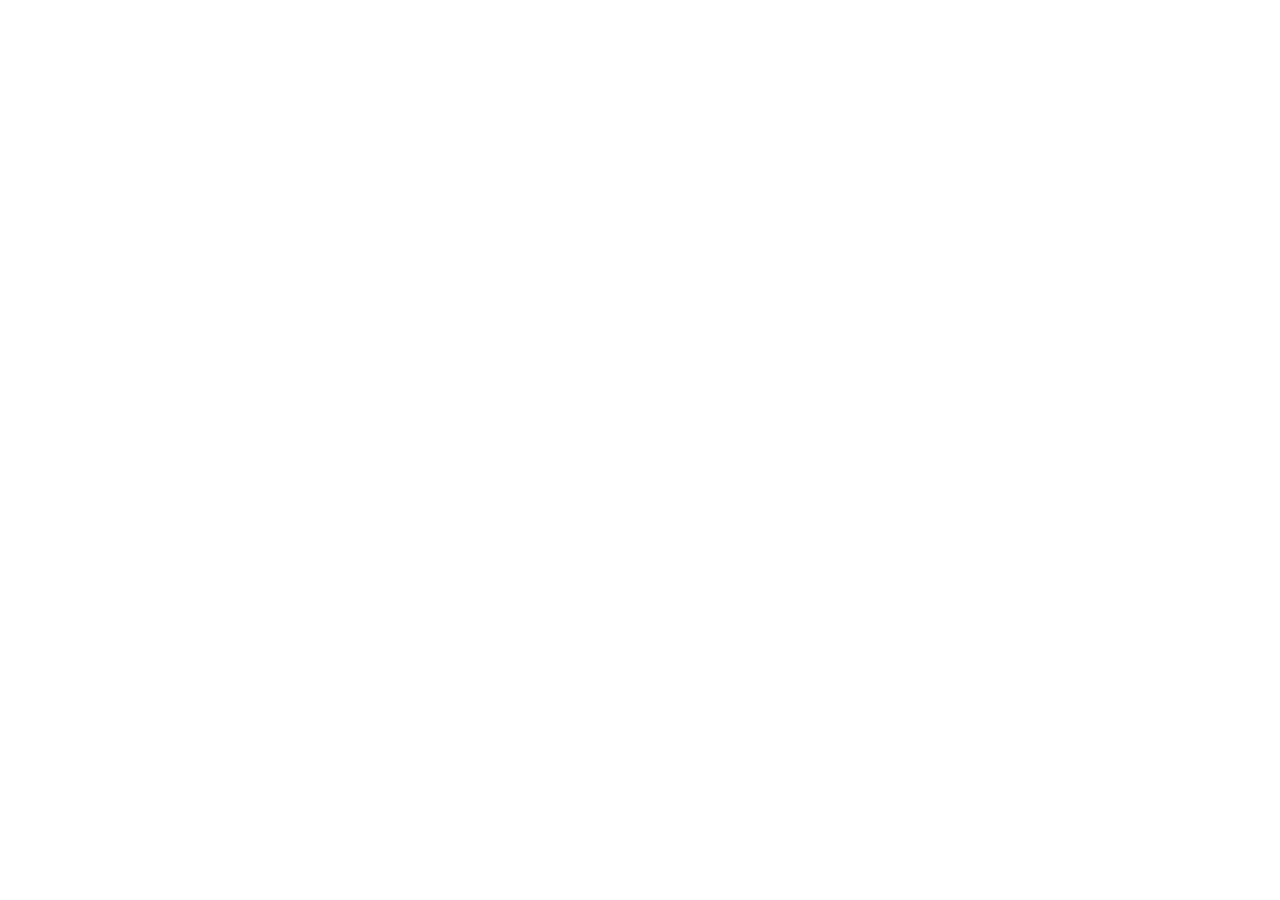
==== esercizi.html @ a3461061 "Prima pagina html - primo commit" ====
<!DOCTYPE html>
<html lang="it">

<head>
  <meta charset="UTF-8">
  <meta http-equiv="X-UA-Compatible" content="IE-edge">
  <meta name="viewport" content="width=device-width, initial-scale=1.0">
  <title>PROJECT WEEK 2 - JAVASCRIPT</title>
</head>

<body>
  <script src="assets/js/script.js"></script>
</body>

</html>
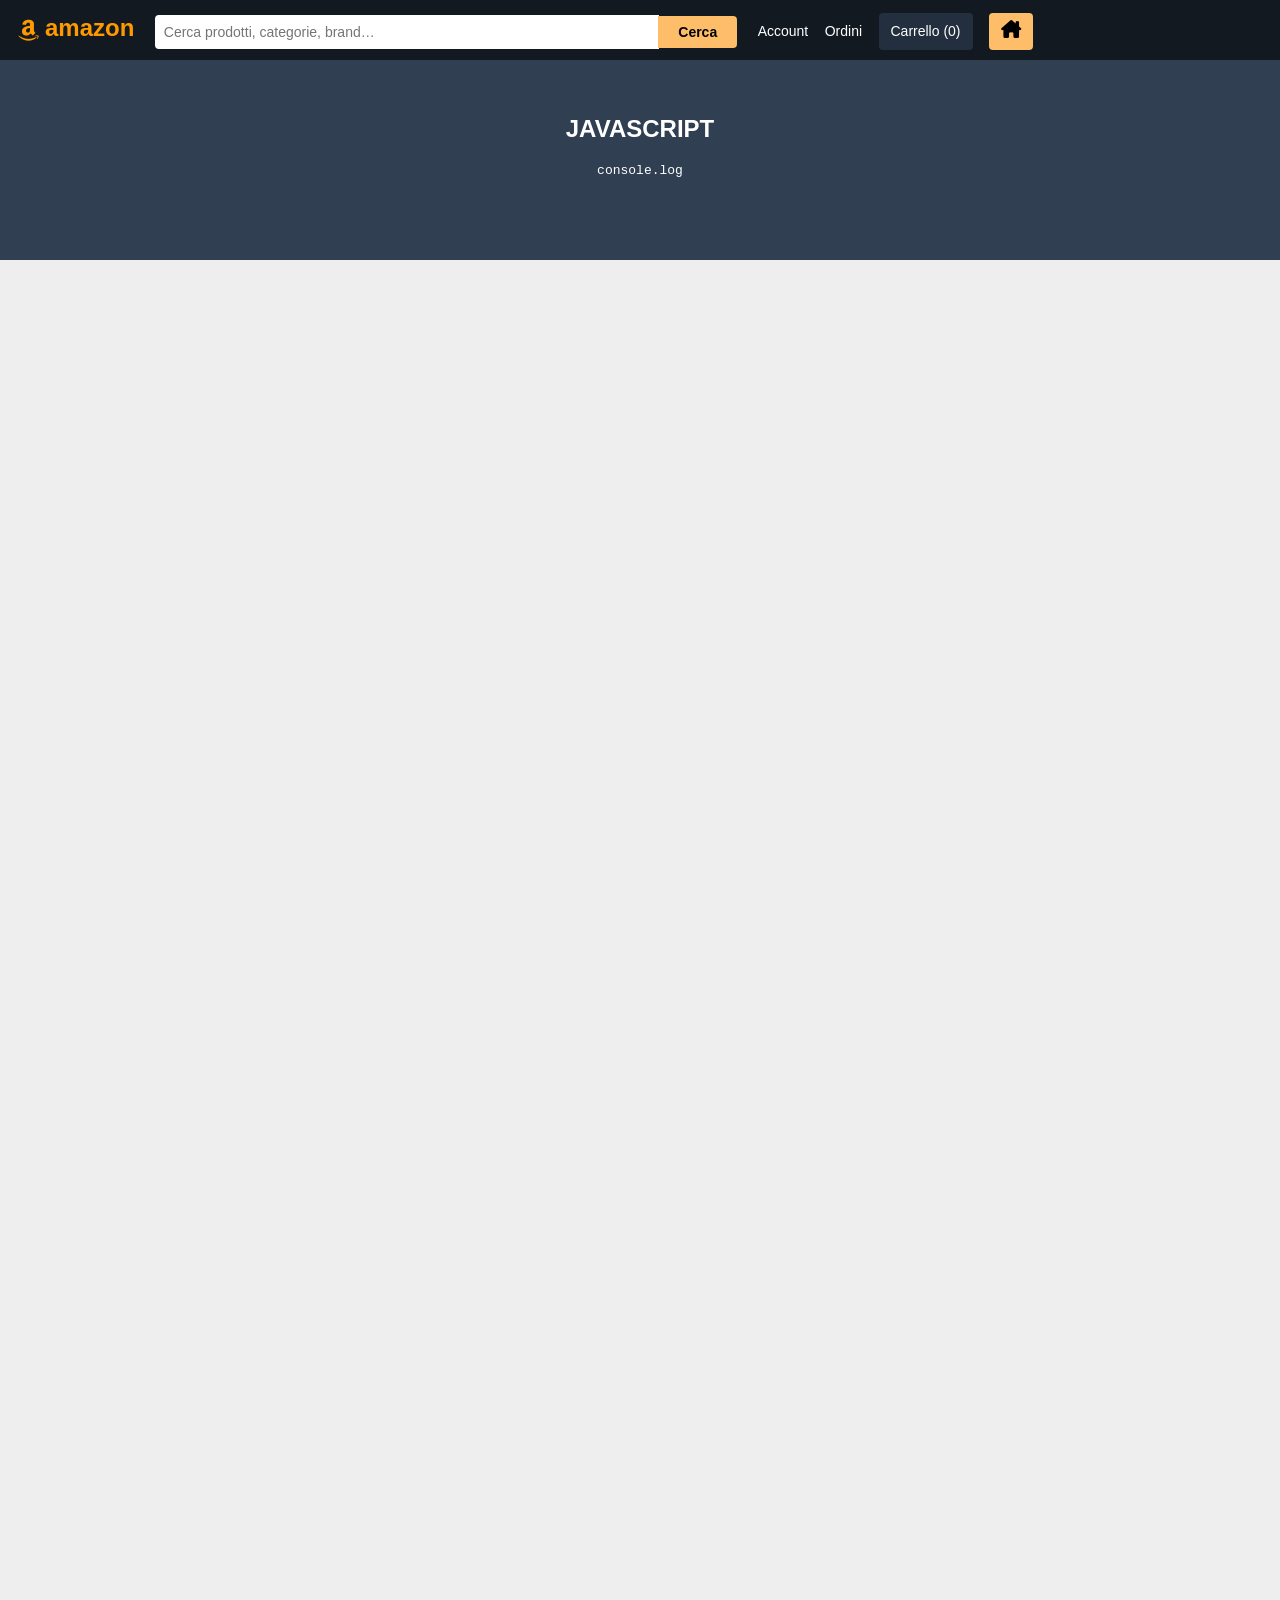
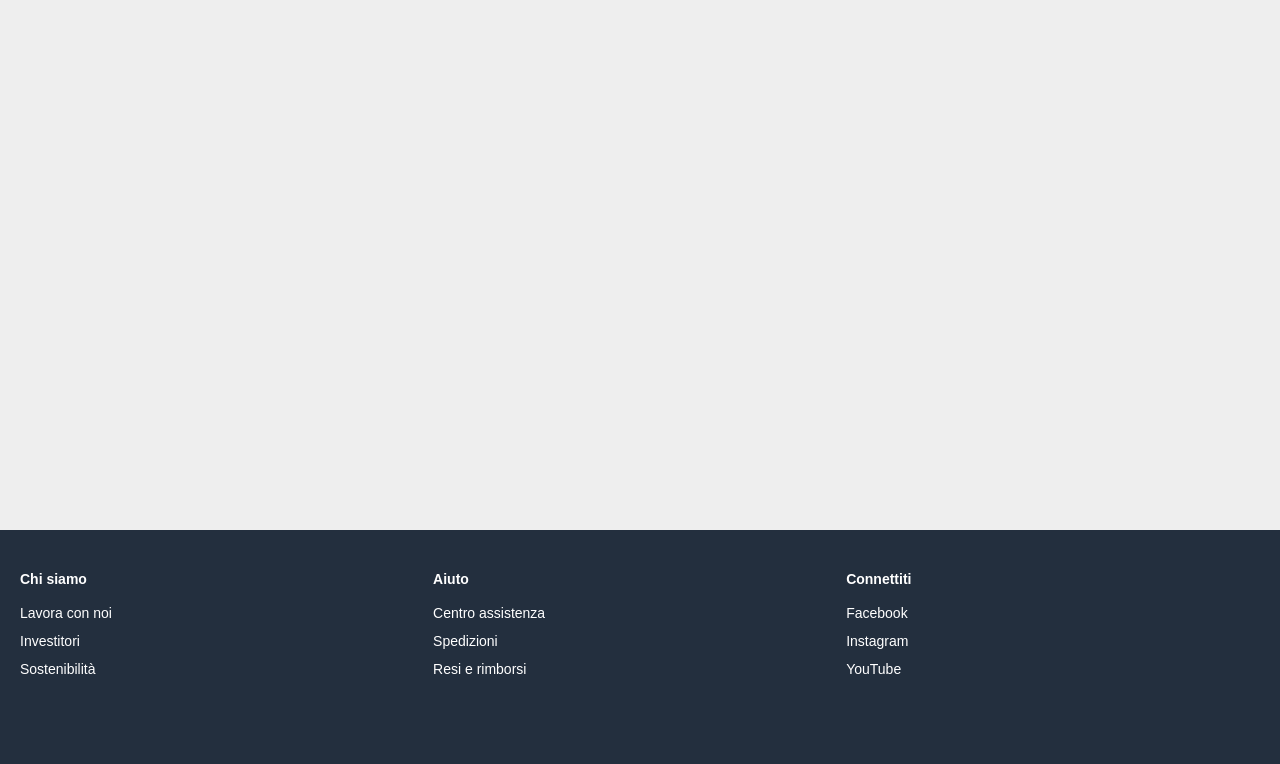
==== commit cdc0ca9e: "Pagina 2 Html" ====
--- a/esercizi.html
+++ b/esercizi.html
@@ -5,10 +5,58 @@
   <meta charset="UTF-8">
   <meta http-equiv="X-UA-Compatible" content="IE-edge">
   <meta name="viewport" content="width=device-width, initial-scale=1.0">
-  <title>PROJECT WEEK 2 - JAVASCRIPT</title>
+  <title>PROJECT WEEK 2 - ESERCIZI JAVASCRIPT</title>
+  <link rel="stylesheet" href="assets/css/style.css">
+  <link rel="stylesheet" href="https://cdnjs.cloudflare.com/ajax/libs/font-awesome/6.5.1/css/all.min.css">
 </head>
 
 <body>
+  <header class="site-header">
+    <a href="javascript:void(0)" class="logo"><i class="fa-brands fa-amazon"></i>amazon</a>
+    <form class="cerca">
+      <input type="search" name="search" placeholder="Cerca prodotti, categorie, brand…">
+      <button type="submit">Cerca</button>
+    </form>
+    <div>
+      <a href="javascript:void(0)">Account</a>
+      <a href="javascript:void(0)">Ordini</a>
+      <a href="javascript:void(0)" class="carrello">Carrello (0)</a>
+      <a href="index.html" class="home" target="blank"><i class="fa-solid fa-house-chimney"></i></a>
+  </header>
+  <main>
+    <section class="hero">
+      <h1>JAVASCRIPT</h1>
+      <p><code>console.log</code></p>
+    </section>
+  </main>
+  <footer class="site-footer">
+    <div class="box">
+      <div class="contatti">
+        <h4>Chi siamo</h4>
+        <ul>
+          <li><a href="javascript:void(0)">Lavora con noi</a></li>
+          <li><a href="javascript:void(0)">Investitori</a></li>
+          <li><a href="javascript:void(0)">Sostenibilità</a></li>
+        </ul>
+      </div>
+      <div class="contatti">
+        <h4>Aiuto</h4>
+        <ul>
+          <li><a href="javascript:void(0)">Centro assistenza</a></li>
+          <li><a href="javascript:void(0)">Spedizioni</a></li>
+          <li><a href="javascript:void(0)">Resi e rimborsi</a></li>
+        </ul>
+      </div>
+      <div class="contatti">
+        <h4>Connettiti</h4>
+        <ul>
+          <li><a href="javascript:void(0)">Facebook</a></li>
+          <li><a href="javascript:void(0)">Instagram</a></li>
+          <li><a href="javascript:void(0)">YouTube</a></li>
+        </ul>
+      </div>
+    </div>
+  </footer>
   <script src="assets/js/script.js"></script>
 </body>
 
--- a/assets/css/style.css
+++ b/assets/css/style.css
@@ -0,0 +1,291 @@
+/* CSS reset minimo */
+* {
+  margin: 0;
+  padding: 0;
+  box-sizing: border-box;
+}
+
+body {
+  font-family: -apple-system, BlinkMacSystemFont, "Segoe UI", Roboto, Helvetica, Arial, sans-serif;
+  line-height: 1.5;
+  color: #111;
+  background: #fff;
+}
+
+img {
+  max-width: 100%;
+  display: block;
+}
+
+a {
+  color: inherit;
+  text-decoration: none;
+}
+
+button {
+  font-family: inherit;
+  cursor: pointer;
+  border: none;
+  background: none;
+}
+
+/* Scrivi qui sotto i tuoi stili */
+
+/* HEADER */
+
+.site-header {
+  background-color: #131921;
+  position: sticky;
+  top: 0;
+  padding: 10px;
+  color: white;
+}
+
+.logo {
+  color: #FF9900;
+  font-weight: bold;
+  font-size: 24px;
+  margin: 0px 8px;
+}
+
+.fa-brands {
+  vertical-align: middle;
+  margin-right: 6px;
+}
+
+.site-header form {
+  display: inline;
+  padding: 0;
+}
+
+.cerca input {
+  background-color: white;
+  color: rgb(68, 68, 68);
+  padding: 9px;
+  width: 40%;
+  font-size: 14px;
+  border: none;
+  border-radius: 4px 0px 0px 4px;
+  margin-left: 8px;
+  vertical-align: middle;
+}
+
+.cerca button {
+  background-color: #FEBD69;
+  color: black;
+  border: none;
+  padding: 8px 20px;
+  font-size: 14px;
+  border-radius: 0px 4px 4px 0px;
+  font-weight: bold;
+  vertical-align: middle;
+  margin-left: -5px;
+  margin-right: 16px;
+}
+
+.site-header div {
+  display: inline;
+  width: 100%;
+}
+
+.site-header div a {
+  display: inline-block;
+  margin-right: 12px;
+  font-size: 14px;
+}
+
+.site-header div a:hover {
+  text-decoration: underline;
+}
+
+.carrello {
+  background-color: #232F3E;
+  padding: 8px 12px;
+  border-radius: 4px;
+}
+
+/* MAIN */
+
+main {
+  background-color: #EEEEEE;
+  padding-bottom: 64px;
+  width: 100%;
+  height: 230vh;
+}
+
+/* HERO */
+
+.hero {
+  background-color: #303F51;
+  color: white;
+  text-align: center;
+  padding: 45px 0px;
+  height: 200px;
+  line-height: 2;
+  width: 100%;
+}
+
+/* CATEGORIE */
+
+h2 {
+  margin: 40px 20px 12px 20px;
+  text-align: left;
+}
+
+.container {
+  text-align: center;
+  width: 100%;
+}
+
+.card {
+  display: inline-block;
+  box-shadow: 0 1px 4px rgba(0, 0, 0, 0.08);
+  border-radius: 8px;
+  margin: 10px;
+  padding: 0;
+  width: 23%;
+  background-color: white;
+}
+
+.card:hover {
+  transform: translateY(-2px);
+}
+
+.card img {
+  border-top-left-radius: 8px;
+  border-top-right-radius: 8px;
+}
+
+.card div {
+  text-align: left;
+  padding: 16px 12px;
+  width: 100%;
+  font-size: 12px;
+}
+
+.card div h3 {
+  margin-bottom: 3px;
+}
+
+.card div a {
+  font-size: 14px;
+  color: #1098b0;
+}
+
+.card div a:hover {
+  color: #FF9900;
+  text-decoration: underline;
+}
+
+/* PRODOTTI */
+
+.prodotti {
+  width: 100%;
+  text-align: center;
+}
+
+.products {
+  box-shadow: 0 1px 4px rgba(0, 0, 0, 0.08);
+  display: inline-block;
+  padding: 16px;
+  margin: 10px;
+  border-radius: 12px;
+  width: 23%;
+  text-align: left;
+  background-color: white;
+  vertical-align: middle;
+}
+
+.products h4 {
+  font-size: 15px;
+}
+
+.products img {
+  text-align: center;
+  margin-bottom: 12px;
+  border-radius: 8px;
+}
+
+.rating p {
+  display: inline-block;
+  margin-top: 20px;
+}
+
+.vote {
+  color: #1098b0;
+}
+
+.stars {
+  color: #FF9900;
+}
+
+.price {
+  font-size: 24px;
+  font-weight: bold;
+  color: #B4300F;
+  margin-top: 1px;
+}
+
+.acquisto {
+  width: 100%;
+  text-align: center;
+  background-color: #FFD814;
+  padding: 12px 0px;
+  border-radius: 20px;
+  font-weight: bold;
+  color: black;
+  font-size: 13px;
+  margin-top: 14px;
+}
+
+.acquisto:hover {
+  background-color: #F7CA00;
+}
+
+/* FOOTER */
+
+.site-footer {
+  background-color: #232F3E;
+  color: white;
+  height: 26vh;
+  padding: 35px 20px;
+  line-height: 2;
+  font-size: 14px;
+}
+
+.contatti {
+  width: 33%;
+}
+
+.contatti ul {
+  margin-top: 6px;
+}
+
+.box div {
+  display: inline-block;
+}
+
+.contatti ul li {
+  list-style: none;
+}
+
+.contatti ul li a:hover {
+  text-decoration: underline;
+}
+
+/* COLLEGAMENTO PAGINE */
+
+.js,
+.home {
+  background-color: #232F3E;
+  padding: 8px 12px;
+  border-radius: 4px;
+  background-color: #FEBD69;
+  color: black;
+  border: none;
+}
+
+.js i,
+.home i {
+  font-size: 18px;
+}
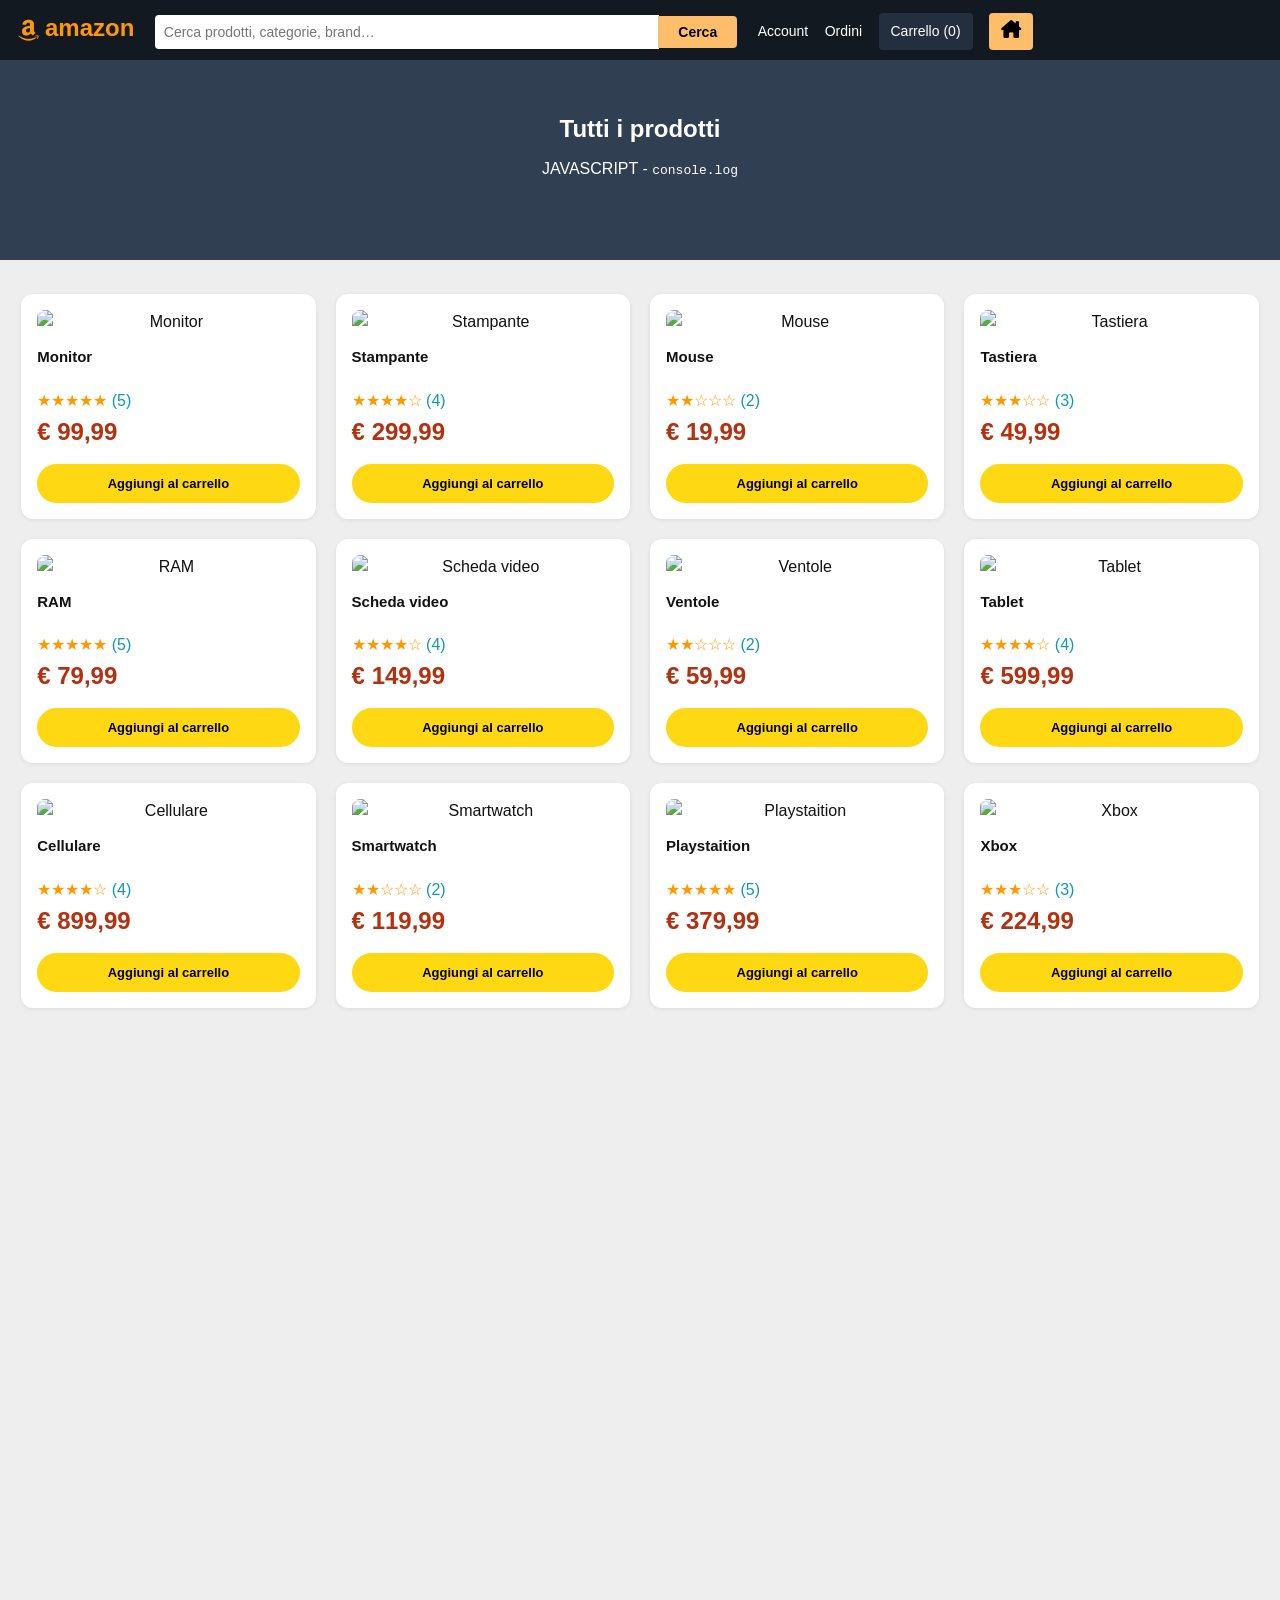
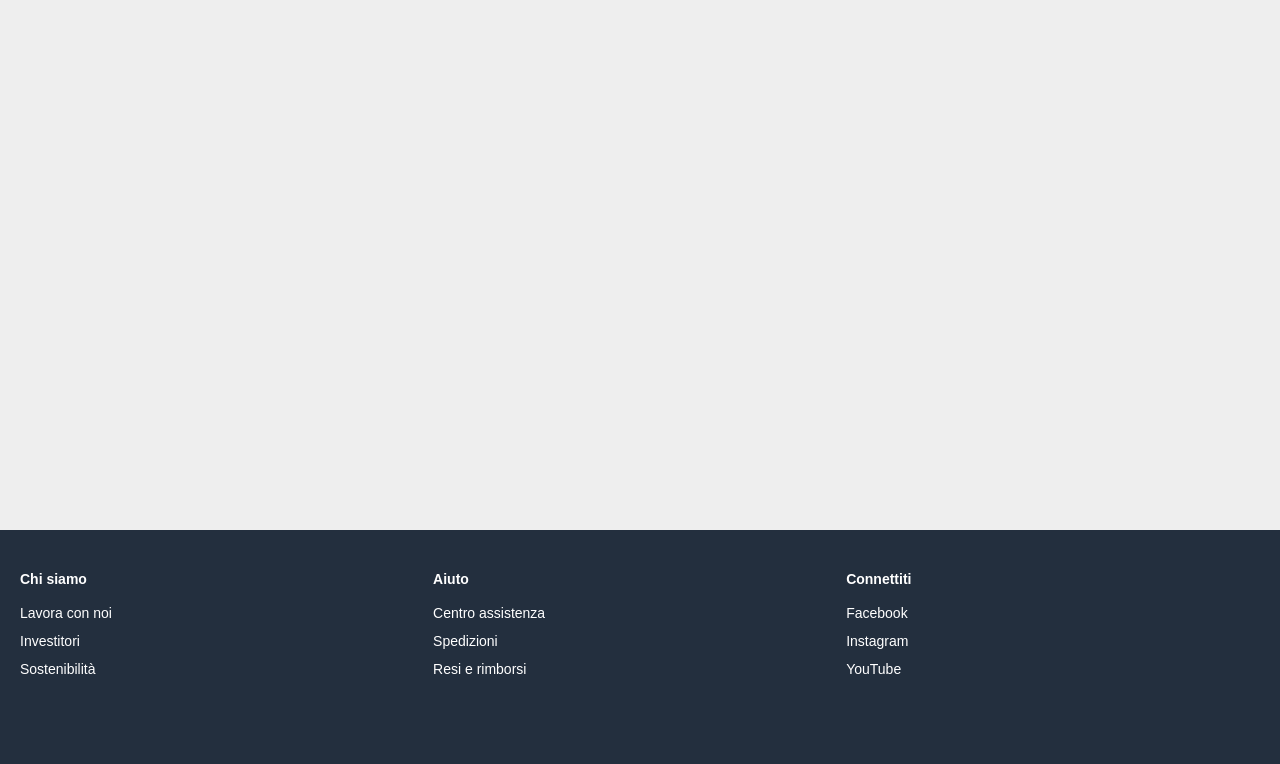
==== commit 2499bfc2: "Esercizi avanzati - 6 & 7" ====
--- a/esercizi.html
+++ b/esercizi.html
@@ -20,14 +20,15 @@
     <div>
       <a href="javascript:void(0)">Account</a>
       <a href="javascript:void(0)">Ordini</a>
-      <a href="javascript:void(0)" class="carrello">Carrello (0)</a>
+      <a href="javascript:void(0)" class="carrello">Carrello (<span class="cont">0</span>)</a>
       <a href="index.html" class="home" target="blank"><i class="fa-solid fa-house-chimney"></i></a>
   </header>
   <main>
     <section class="hero">
-      <h1>JAVASCRIPT</h1>
-      <p><code>console.log</code></p>
+      <h1>Tutti i prodotti</h1>
+      <p>JAVASCRIPT - <code>console.log</code></p>
     </section>
+    <section class="prodotti" id="griglia"></section>
   </main>
   <footer class="site-footer">
     <div class="box">
--- a/assets/css/style.css
+++ b/assets/css/style.css
@@ -288,4 +288,8 @@
 .js i,
 .home i {
   font-size: 18px;
+}
+
+#griglia {
+  margin-top: 24px;
 }
